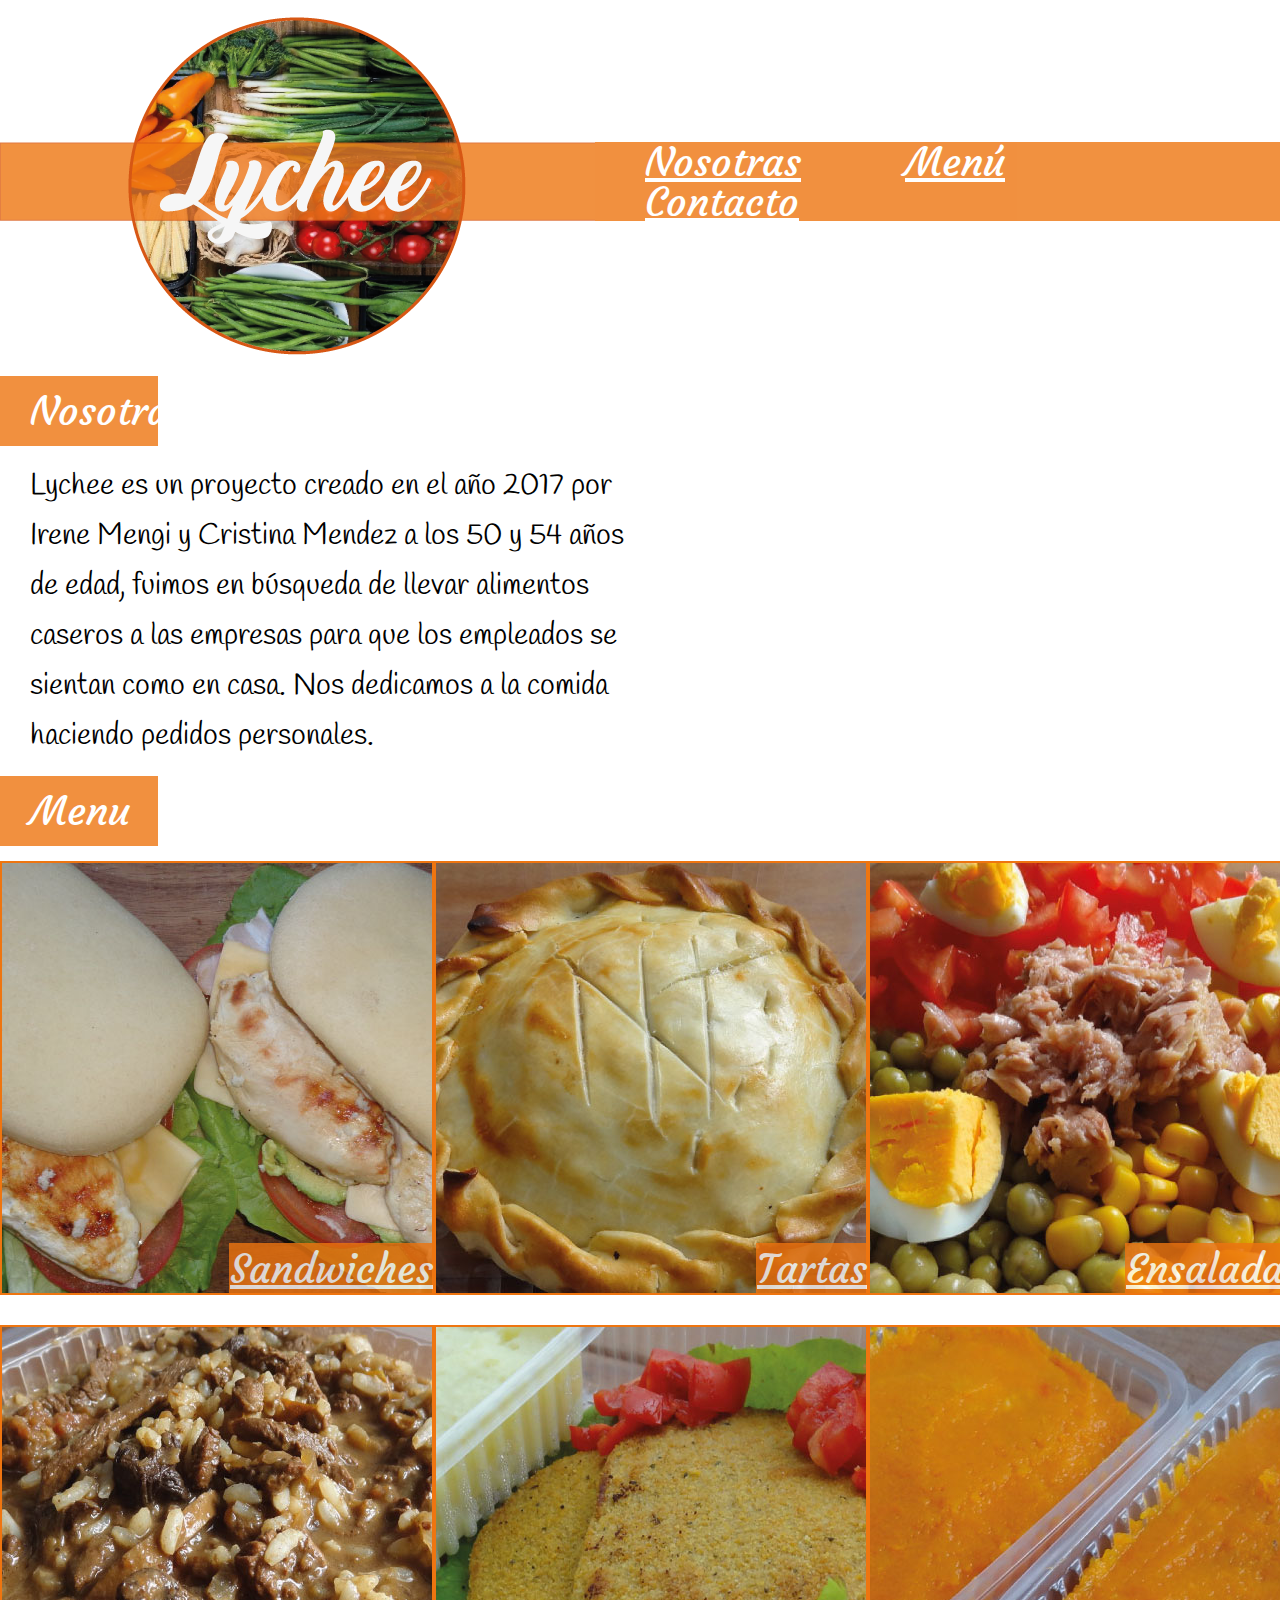
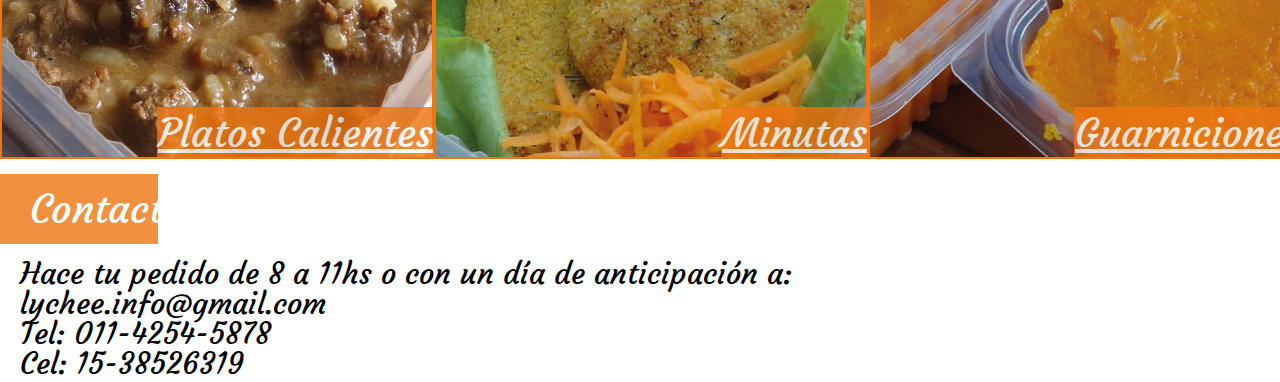
==== index.html @ 06ef3531 "first commit" ====
<!DOCTYPE html>
<html>
  <head>
    <meta charset="utf-8">
    <title>Lychee</title>
    <link href="https://fonts.googleapis.com/css?family=Amatic+SC:400,700|Courgette|Handlee" rel="stylesheet">
    <link rel="stylesheet" href="resources/css/reset.css" type="text/css">
    <link rel="stylesheet" href="resources/css/style.css" type="text/css">
  </head>
  <body>
    <nav>
      <div class="logo">
        <a href="./index.html"><img src="./resources/images/capo.png" alt=""></a>
      </div>
      <header>
        <div id="barra">
          <div class="menu">
            <span><a href="#content">Nosotras</a></span>
            <span><a href="#menu">Menú</a></span>
            <span><a href="#contacto">Contacto</a></span>
          </div>
        </div>
      </header>
    </nav>
    <div id="content">
      <div class="body nosotras">
        <h3>Nosotras</h3>
        <div class="historia">
          <div class="nosotras-text">
            <span>Lychee es un proyecto creado en el año 2017 por Irene Mengi y Cristina Mendez a los 50 y 54 años de edad, fuimos en búsqueda de llevar alimentos caseros a las empresas para que los empleados se sientan como en casa. Nos dedicamos a la comida haciendo pedidos personales.</span>
          </div>
          <div class="nosotras-img">
            <!--<img src="./resources/images/bla.jpg" alt="">-->
          </div>
        </div>
      </div>
    </div>
    <div id="menu">
      <div class="body menu">
        <h3>Menu</h3>
        <div id="cuadros">
          <div class="cuadros first">
            <div class="cuadrito">
              <div class="img">
                <img src="./resources/images/sangok.jpg" alt="">
              </div>
              <div class="label">
                <span><a href="./sanguches.html">Sandwiches</a></span>
              </div>
            </div>
            <div class="cuadrito">
              <div class="img">
                <img src="./resources/images/tartaok.jpg" alt="">
              </div>
              <div class="label">
                <span><a href="./tartas.html">Tartas</a></span>
              </div>
            </div>
            <div class="cuadrito">
              <div class="img">
                <img src="./resources/images/ensaladaok.jpg" alt="">
              </div>
              <div class="label">
                <span><a href="./ensaladas.html">Ensaladas</a></span>
              </div>
            </div>
          </div>
          <div class="cuadros second">
            <div class="cuadrito">
              <div class="img">
                <img src="./resources/images/platoscalok.jpg" alt="">
              </div>
              <div class="label">
                <span><a href="./platos-calientes.html">Platos Calientes</a></span>
              </div>
            </div>
            <div class="cuadrito">
              <div class="img">
                <img src="./resources/images/milaok.jpg" alt="">
              </div>
              <div class="label">
                <span><a href="./minutas.html">Minutas</a></span>
              </div>
            </div>
            <div class="cuadrito">
              <div class="img">
                <img src="./resources/images/pureok.jpg" alt="">
              </div>
              <div class="label">
                <span><a href="./guarniciones.html">Guarniciones</a></span>
              </div>
            </div>
          </div>
        </div>
      </div>
    </div>
    <div id="contacto">
      <div class="body contacto">
        <h3>Contacto</h3>
      </div>
      <div class="info">
        <span>Hace tu pedido de 8 a 11hs o con un día de anticipación a:
          <br>
          lychee.info@gmail.com
          <br>
          Tel: 011-4254-5878
          <br>
          Cel: 15-38526319
        </span>
      </div>
    </div>
  </body>
</html>
---- resources/css/style.css ----
span{
  font-family: 'Courgette';
}


nav{
  display: flex;
  /*position: fixed;*/
}

header{
  width: 100%;
}

#barra{
 display: flex;
 justify-content: space-around;
 background-color:#EE7510;
 opacity: 0.80;
 align-items: center;
 height: 79px;
 margin-top: 142px;

}

a{
  color: white;
}

#barra a{
  color: white;
}

.logo{

}

.logo img{

}

.menu{

}

.menu span{
  font-family: 'Courgette';
  color:white;
  font-size: 40px;
  padding: 50px;
}


#content{

}

.body{

}

.nosotras{

}

.nosotras h3{
  background-color: #EE7510;
  opacity: 0.80;
  padding-top: 15px;
  padding-bottom: 15px;
  padding-left: 30px;
  margin: 15px 0;
  width: 10%;
  font-family: 'Courgette';
  color:white;
  font-size: 40px;
}

.historia{
  display: flex;
}

.nosotras-text{
  width: 50%;
  display: flex;
  align-items: center;
  margin-left: 30px;
  line-height: 50px;
}

.nosotras span{
 font-family: 'Handlee';
 font-size: 30px;

}

.nosotras-img{
 width: 50%;
 display: flex;
 justify-content: center;
}

.nosotras img{

}

.menu{

}

.menu h3{
  background-color: #EE7510;
  opacity: 0.80;
  padding-top: 15px;
  padding-bottom: 15px;
  padding-left: 30px;
  margin: 15px 0;
  width: 10%;
  font-family: 'Courgette';
  color:white;
  font-size: 40px;
}

.cuadros{

}

.cuadrito{
 border: 2px solid #EE7510;
 position: relative;
 width: 430px;
 height: 430px;
}

.img{
  height: 380px;
}

.img img{

}

.tartita{
  display: flex;
  align-items: center;
}

.label{
  position: absolute;
  right: -2px;
  bottom: 4px;
}

.label span{
  color: white;
  border: 1px solid #EE7510;
  background-color: #EE7510;
  opacity: 0.80;
  padding: 0;
}

.first{
display: flex;
justify-content: space-around;
margin-bottom: 30px;

}

.second{
  display: flex;
  justify-content: space-around;
}

#contacto{

}

.contacto h3{
  background-color: #EE7510;
  opacity: 0.80;
  padding-top: 15px;
  padding-bottom: 15px;
  padding-left: 30px;
  margin: 15px 0;
  width: 10%;
  font-family: 'Courgette';
  color:white;
  font-size: 40px;
}

.info{
  margin-left: 20px;
}

.info span{
  font-size: 30px;

}
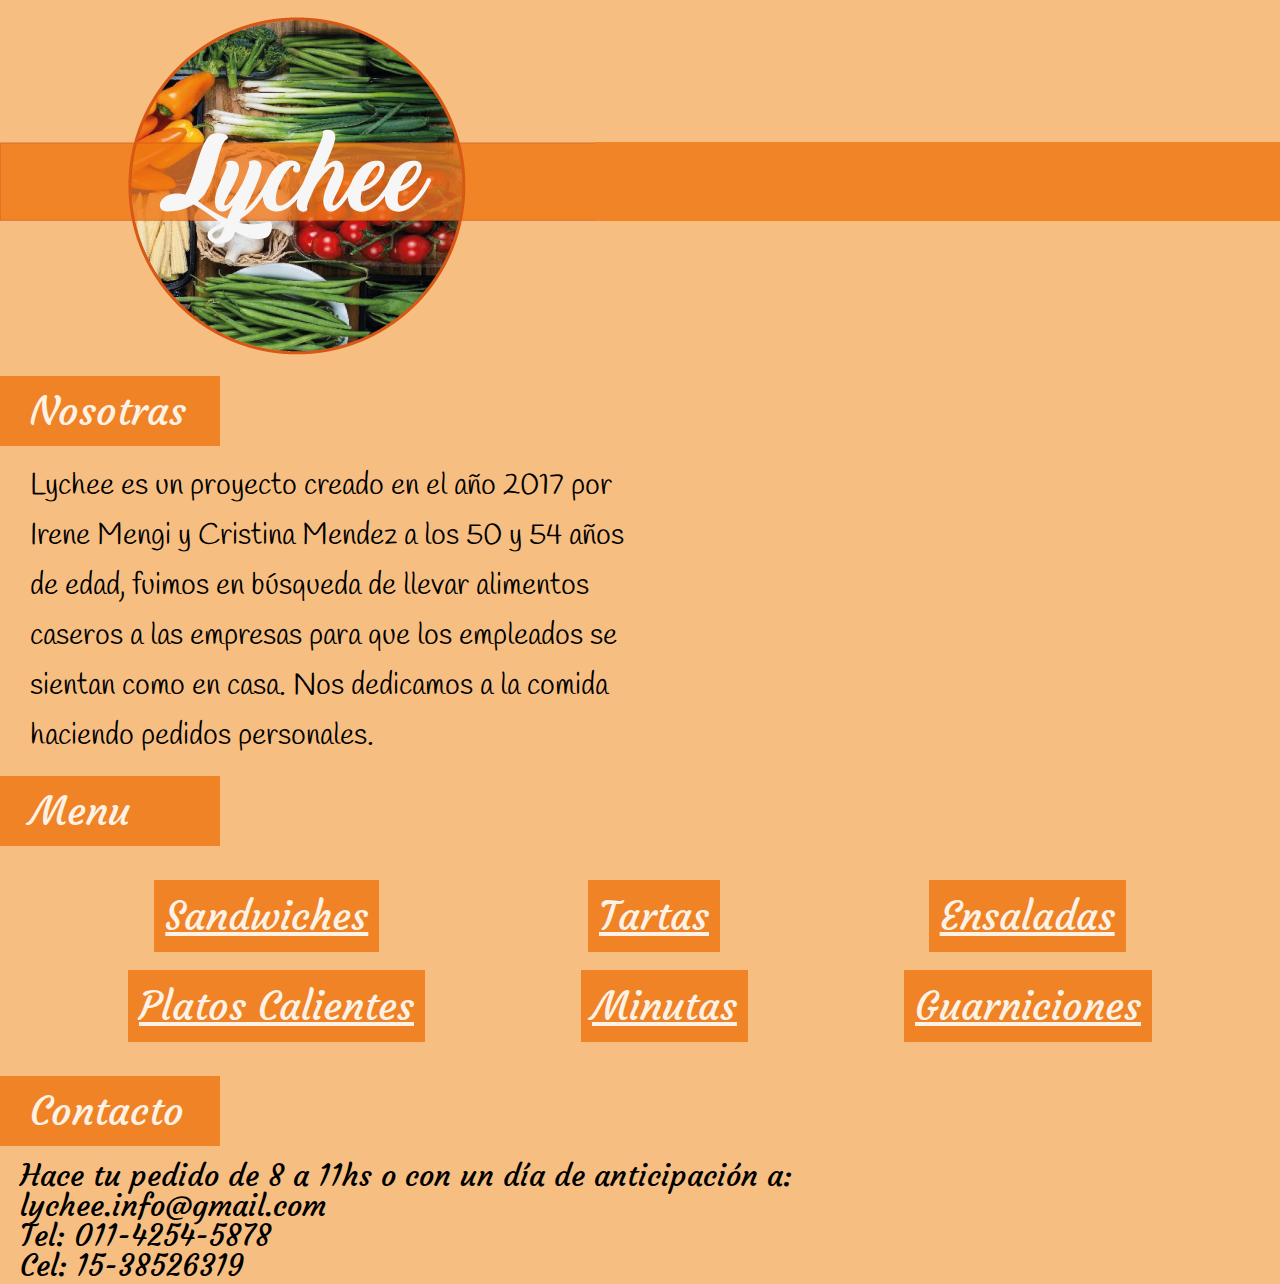
==== commit f26e103c: "im hungry" ====
--- a/index.html
+++ b/index.html
@@ -6,6 +6,7 @@
     <link href="https://fonts.googleapis.com/css?family=Amatic+SC:400,700|Courgette|Handlee" rel="stylesheet">
     <link rel="stylesheet" href="resources/css/reset.css" type="text/css">
     <link rel="stylesheet" href="resources/css/style.css" type="text/css">
+    <meta name="viewport" content="width=device-width, initial-scale=1.0">
   </head>
   <body>
     <nav>
@@ -24,7 +25,9 @@
     </nav>
     <div id="content">
       <div class="body nosotras">
-        <h3>Nosotras</h3>
+        <div class="nos">
+          <h3>Nosotras</h3>
+        </div>
         <div class="historia">
           <div class="nosotras-text">
             <span>Lychee es un proyecto creado en el año 2017 por Irene Mengi y Cristina Mendez a los 50 y 54 años de edad, fuimos en búsqueda de llevar alimentos caseros a las empresas para que los empleados se sientan como en casa. Nos dedicamos a la comida haciendo pedidos personales.</span>
@@ -36,8 +39,41 @@
       </div>
     </div>
     <div id="menu">
+      <div class="mobile">
+        <div class="menues">
+          <h3>Menu</h3>
+        </div>
+        <div class="botones one">
+          <div class="boton sanguche">
+            <span><a href="./sanguches.html">Sandwiches</a></span>
+          </div>
+          <div class="boton tarta">
+            <span><a href="./tartas.html">Tartas</a></span>
+          </div>
+          <div class="boton ensalada">
+            <span><a href="./ensaladas.html">Ensaladas</a></span>
+          </div>
+        </div>
+
+        <div class="botones two">
+          <div class="boton platos">
+            <span><a href="./platos-calientes.html">Platos Calientes</a></span>
+          </div>
+          <div class="boton minutas">
+            <span><a href="./minutas.html">Minutas</a></span>
+          </div>
+          <div class="boton guarni">
+            <span><a href="./guarniciones.html">Guarniciones</a></span>
+          </div>
+        </div>
+      </div>
+    </div>
+
+
       <div class="body menu">
-        <h3>Menu</h3>
+        <div class="menues">
+          <h3>Menu</h3>
+        </div>
         <div id="cuadros">
           <div class="cuadros first">
             <div class="cuadrito">
@@ -99,8 +135,7 @@
         <h3>Contacto</h3>
       </div>
       <div class="info">
-        <span>Hace tu pedido de 8 a 11hs o con un día de anticipación a:
-          <br>
+        <span><p>Hace tu pedido de 8 a 11hs o con un día de anticipación a:</p>
           lychee.info@gmail.com
           <br>
           Tel: 011-4254-5878
--- a/resources/css/style.css
+++ b/resources/css/style.css
@@ -1,3 +1,8 @@
+body{
+  background-color: #F7BE81;
+}
+
+
 span{
   font-family: 'Courgette';
 }
@@ -50,27 +55,90 @@
   padding: 50px;
 }
 
-
-#content{
-
-}
-
-.body{
-
-}
-
-.nosotras{
-
-}
-
-.nosotras h3{
+.mobile{
+  display: none;
+}
+
+.mobile span{
+  font-family: 'Courgette';
+  color:white;
+  font-size: 40px;
+  padding: 50px;
+}
+
+.mobile h3{
   background-color: #EE7510;
   opacity: 0.80;
   padding-top: 15px;
   padding-bottom: 15px;
   padding-left: 30px;
   margin: 15px 0;
-  width: 10%;
+  width: 100%;
+  font-family: 'Courgette';
+  color:white;
+  font-size: 40px;
+}
+
+@media only screen and (max-width: 1330px){
+  .menu{
+    display: none;
+  }
+
+  .mobile{
+    display: initial;
+  }
+
+  .one{
+    display: flex;
+    justify-content: space-around;
+    margin: 50px;
+  }
+
+  .two{
+    display: flex;
+    justify-content: space-around;
+    margin: 50px;
+  }
+
+  .botones span{
+  color: white;
+  border: 1px solid #EE7510;
+  background-color: #EE7510;
+  opacity: 0.80;
+  padding: 10px;
+  margin: 20px;
+}
+
+.nosotras-img{
+  display: none;
+}
+
+}
+
+#content{
+
+}
+
+.body{
+
+}
+
+.nos{
+  width: 190.297px;
+}
+
+.nosotras{
+
+}
+
+.nosotras h3{
+  background-color: #EE7510;
+  opacity: 0.80;
+  padding-top: 15px;
+  padding-bottom: 15px;
+  padding-left: 30px;
+  margin: 15px 0;
+  width: 100%;
   font-family: 'Courgette';
   color:white;
   font-size: 40px;
@@ -104,8 +172,72 @@
 
 }
 
+@media only screen and (max-width: 909px){
+  .nosotras-text{
+    width: 100%;
+    margin: 0 30px;
+  }
+
+  .nosotras-img{
+    display: none;
+  }
+
+  .botones{
+    margin: 50px 20px;
+  }
+}
+
+@media only screen and (max-width: 892px){
+  .botones{
+    margin: 50px 10px;
+  }
+}
+
+@media only screen and (max-width: 872px){
+  .botones{
+    display: block;
+    height: 200px;
+  }
+
+  .botones{
+    margin: 0 auto;
+  }
+
+  .sanguche{
+    margin-top: 35px;
+  }
+
+  .tarta{
+    margin-top: 35px;
+  }
+
+  .ensalada{
+    margin-top: 35px;
+  }
+
+  .platos{
+    margin-top: 0px;
+  }
+
+  .minutas{
+    margin-top: 35px;
+  }
+
+  .guarni{
+    margin-top: 35px;
+  }
+
+  .boton span{
+    font-size: 30px;
+  }
+}
+
 .menu{
 
+}
+
+.menues{
+  width: 190.297px;
 }
 
 .menu h3{
@@ -115,7 +247,7 @@
   padding-bottom: 15px;
   padding-left: 30px;
   margin: 15px 0;
-  width: 10%;
+  width: 100%;
   font-family: 'Courgette';
   color:white;
   font-size: 40px;
@@ -171,8 +303,19 @@
   justify-content: space-around;
 }
 
+@media only screen and (max-width: 1330px){
+  #cuadros{
+    display: none;
+  }
+}
+
+
 #contacto{
 
+}
+
+.contacto{
+  width: 190.297px;
 }
 
 .contacto h3{
@@ -182,7 +325,7 @@
   padding-bottom: 15px;
   padding-left: 30px;
   margin: 15px 0;
-  width: 10%;
+  width: 100%;
   font-family: 'Courgette';
   color:white;
   font-size: 40px;
@@ -196,3 +339,9 @@
   font-size: 30px;
 
 }
+
+@media only screen and (max-width: 808px){
+  .info p{
+    display: none;
+  }
+}
